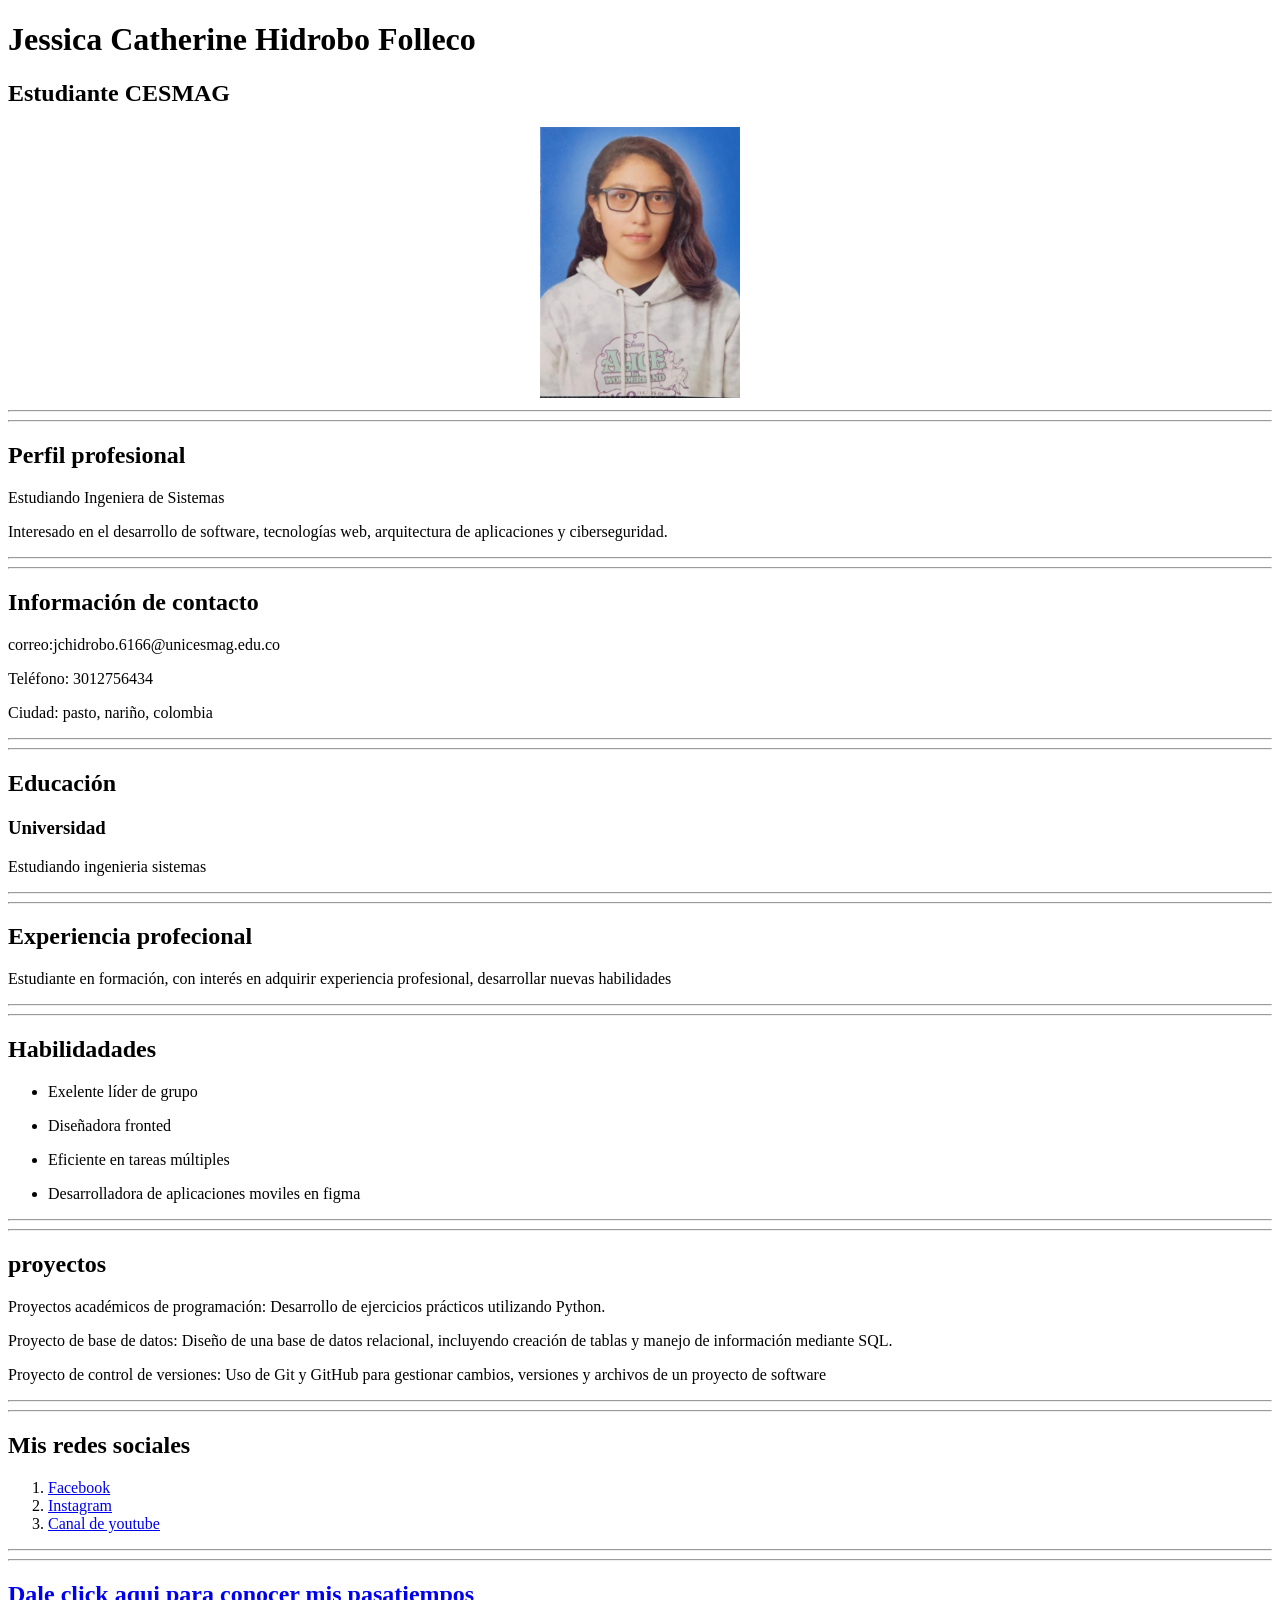
==== index.html @ d1530661 "hoha de vida taller 1 corte" ====
<!DOCTYPE html>
<html lang="en">
<head>
    <meta charset="UTF-8">
    <meta name="viewport" content="width=device-width, initial-scale=1.0">
    <title>Jessica Hidrobo, mi pagina con mi hoja de vida</title>
</head>
<body>
    <!--primera clase-->
   <header>
    <h1> Jessica Catherine Hidrobo Folleco</h1>
    <h2> Estudiante CESMAG </h2>
    <center>
        <img src="img/foto1.jpg" alt="fotografìa de Jessica" width="200">
    </center>
    
    <hr>
    <hr>
    <!-- Perfil profesional -->
    <h2>Perfil profesional</h2>
    <p>
      Estudiando Ingeniera de Sistemas 
    </p>
    <p>
      Interesado en el desarrollo de software, tecnologías web,
      arquitectura de aplicaciones y ciberseguridad.
    </p>

    <hr>
    <hr>
    <!-- Información de contacto -->
     <h2>Información de contacto</h2>
     <P>correo:jchidrobo.6166@unicesmag.edu.co </P>
     <p>Teléfono: 3012756434</p>
     <p>Ciudad: pasto, nariño, colombia</p>
   
    <!--salto de linea que dibuja una linea <hr> -->
    <!-- <br> salto de linea -->
    
    <hr>
    <hr>
    <h2>Educación</h2> 
    <h3>Universidad</h3>
    <p>Estudiando ingenieria sistemas </p>

    <hr>
    <hr>
    <h2>Experiencia profecional</h2> 
    <h3> </h3>
    <p>Estudiante en formación, con interés en adquirir experiencia profesional, desarrollar nuevas habilidades</p>
     
    <hr>
    <hr>
    <h2>Habilidadades </h2> 
    <h3> </h3>
    
    <ul>
         <li> 
             <p>Exelente líder de grupo  </p>
         </li>
         <li>
             <p>Diseñadora fronted</p>
         </li>
         <li>
             <p> Eficiente en tareas múltiples</p>
         </li>
         <li>
            <p>Desarrolladora de aplicaciones moviles en figma</p>
         </li>

     </ul>

    <hr>
    <hr>
    <h2>proyectos </h2> 
    <h3> </h3>
    <p>Proyectos académicos de programación: Desarrollo de ejercicios prácticos utilizando Python. </p>
    <p>Proyecto de base de datos: Diseño de una base de datos relacional, incluyendo creación de tablas y manejo de información mediante SQL.</p> 
    <p>Proyecto de control de versiones: Uso de Git y GitHub para gestionar cambios, versiones y archivos de un proyecto de software</p>

    <hr>
    <hr>
     <h2>Mis redes sociales </h2>
   
    <!-- <ul> me indica que voy a tener una lista no ordenada (lista de puntos)-->
    <!-- <ol> me indica que voy a tener una lista ordenada (lista de numeros)-->
     <ol>
         <!-- yo tengo un <li> por cada elemento que va atener la lista  -->
         <li> 
             <a href="https://www.facebook.com/?locale=es_LA">Facebook</a>
         </li>
         <li>
             <!-- <a> etiqueta para otras paginas -->
             <a href="https://www.instagram.com/" >Instagram</a>
         </li>
         <li>
          <a href="https://www.youtube.com/?app=desktop&hl=es" >Canal de youtube</a>  
         </li>
     </ol>

    <!-- <ol> me indica que voy a tener una lista ordenada (lista de numeros)-->

    <hr> 
    <hr>
     <h2>
      <a href="pasatiempos.html">Dale click aqui para conocer mis pasatiempos</a>
     </h2>
 

   </header>

</body>
</html>
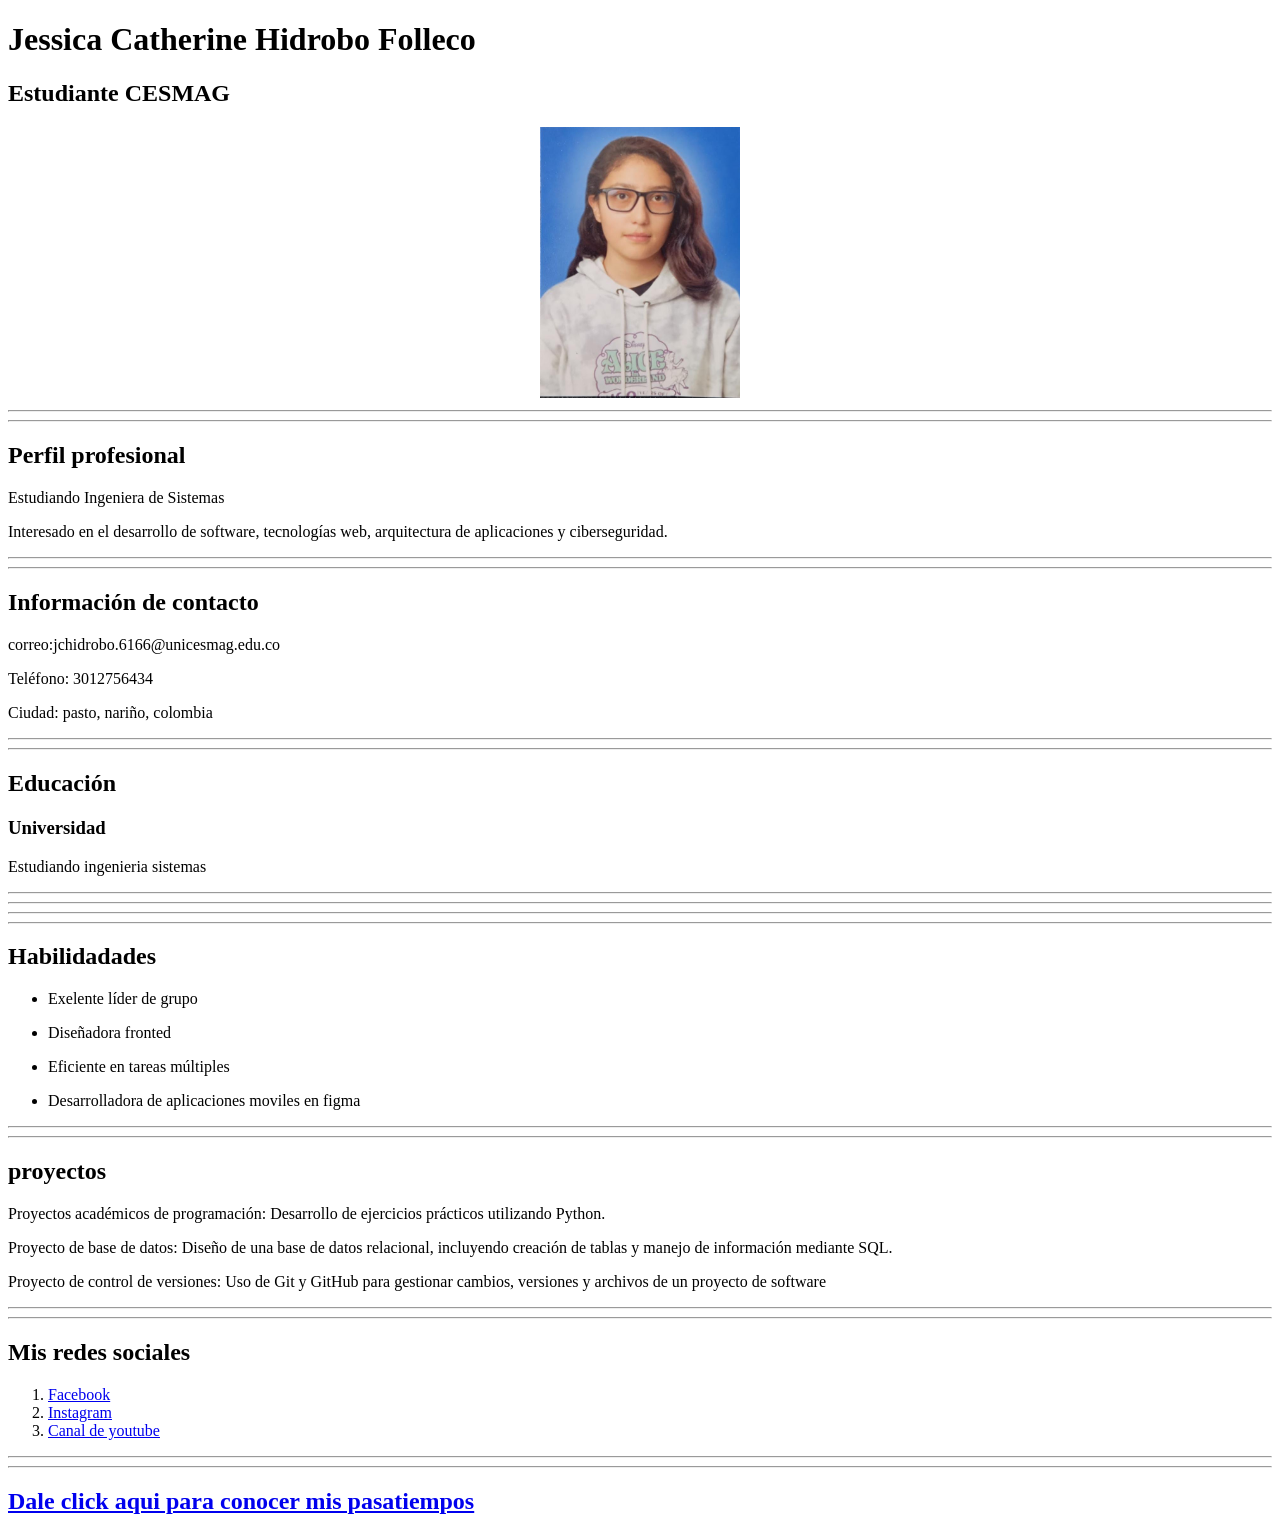
==== commit d5498412: "primera clase segundo corte" ====
--- a/index.html
+++ b/index.html
@@ -7,16 +7,23 @@
 </head>
 <body>
     <!--primera clase-->
-   <header>
+   <div>
+  
+    <header>
     <h1> Jessica Catherine Hidrobo Folleco</h1>
     <h2> Estudiante CESMAG </h2>
     <center>
         <img src="img/foto1.jpg" alt="fotografìa de Jessica" width="200">
     </center>
+
+   </div>
     
     <hr>
     <hr>
+  
+    <!-- segundo corte div -->
     <!-- Perfil profesional -->
+    <div>
     <h2>Perfil profesional</h2>
     <p>
       Estudiando Ingeniera de Sistemas 
@@ -26,29 +33,44 @@
       arquitectura de aplicaciones y ciberseguridad.
     </p>
 
+    </div>
+    
     <hr>
     <hr>
+   
+   
     <!-- Información de contacto -->
-     <h2>Información de contacto</h2>
+     <div>  
+    <h2>Información de contacto</h2>
      <P>correo:jchidrobo.6166@unicesmag.edu.co </P>
      <p>Teléfono: 3012756434</p>
      <p>Ciudad: pasto, nariño, colombia</p>
+
+     </div>
+     
    
     <!--salto de linea que dibuja una linea <hr> -->
     <!-- <br> salto de linea -->
     
     <hr>
     <hr>
+   
+   <div> 
     <h2>Educación</h2> 
     <h3>Universidad</h3>
     <p>Estudiando ingenieria sistemas </p>
 
+   </div>
+    
+
     <hr>
     <hr>
-    <h2>Experiencia profecional</h2> 
-    <h3> </h3>
-    <p>Estudiante en formación, con interés en adquirir experiencia profesional, desarrollar nuevas habilidades</p>
-     
+
+    <div>
+
+
+    </div>
+    
     <hr>
     <hr>
     <h2>Habilidadades </h2> 
@@ -73,7 +95,6 @@
     <hr>
     <hr>
     <h2>proyectos </h2> 
-    <h3> </h3>
     <p>Proyectos académicos de programación: Desarrollo de ejercicios prácticos utilizando Python. </p>
     <p>Proyecto de base de datos: Diseño de una base de datos relacional, incluyendo creación de tablas y manejo de información mediante SQL.</p> 
     <p>Proyecto de control de versiones: Uso de Git y GitHub para gestionar cambios, versiones y archivos de un proyecto de software</p>
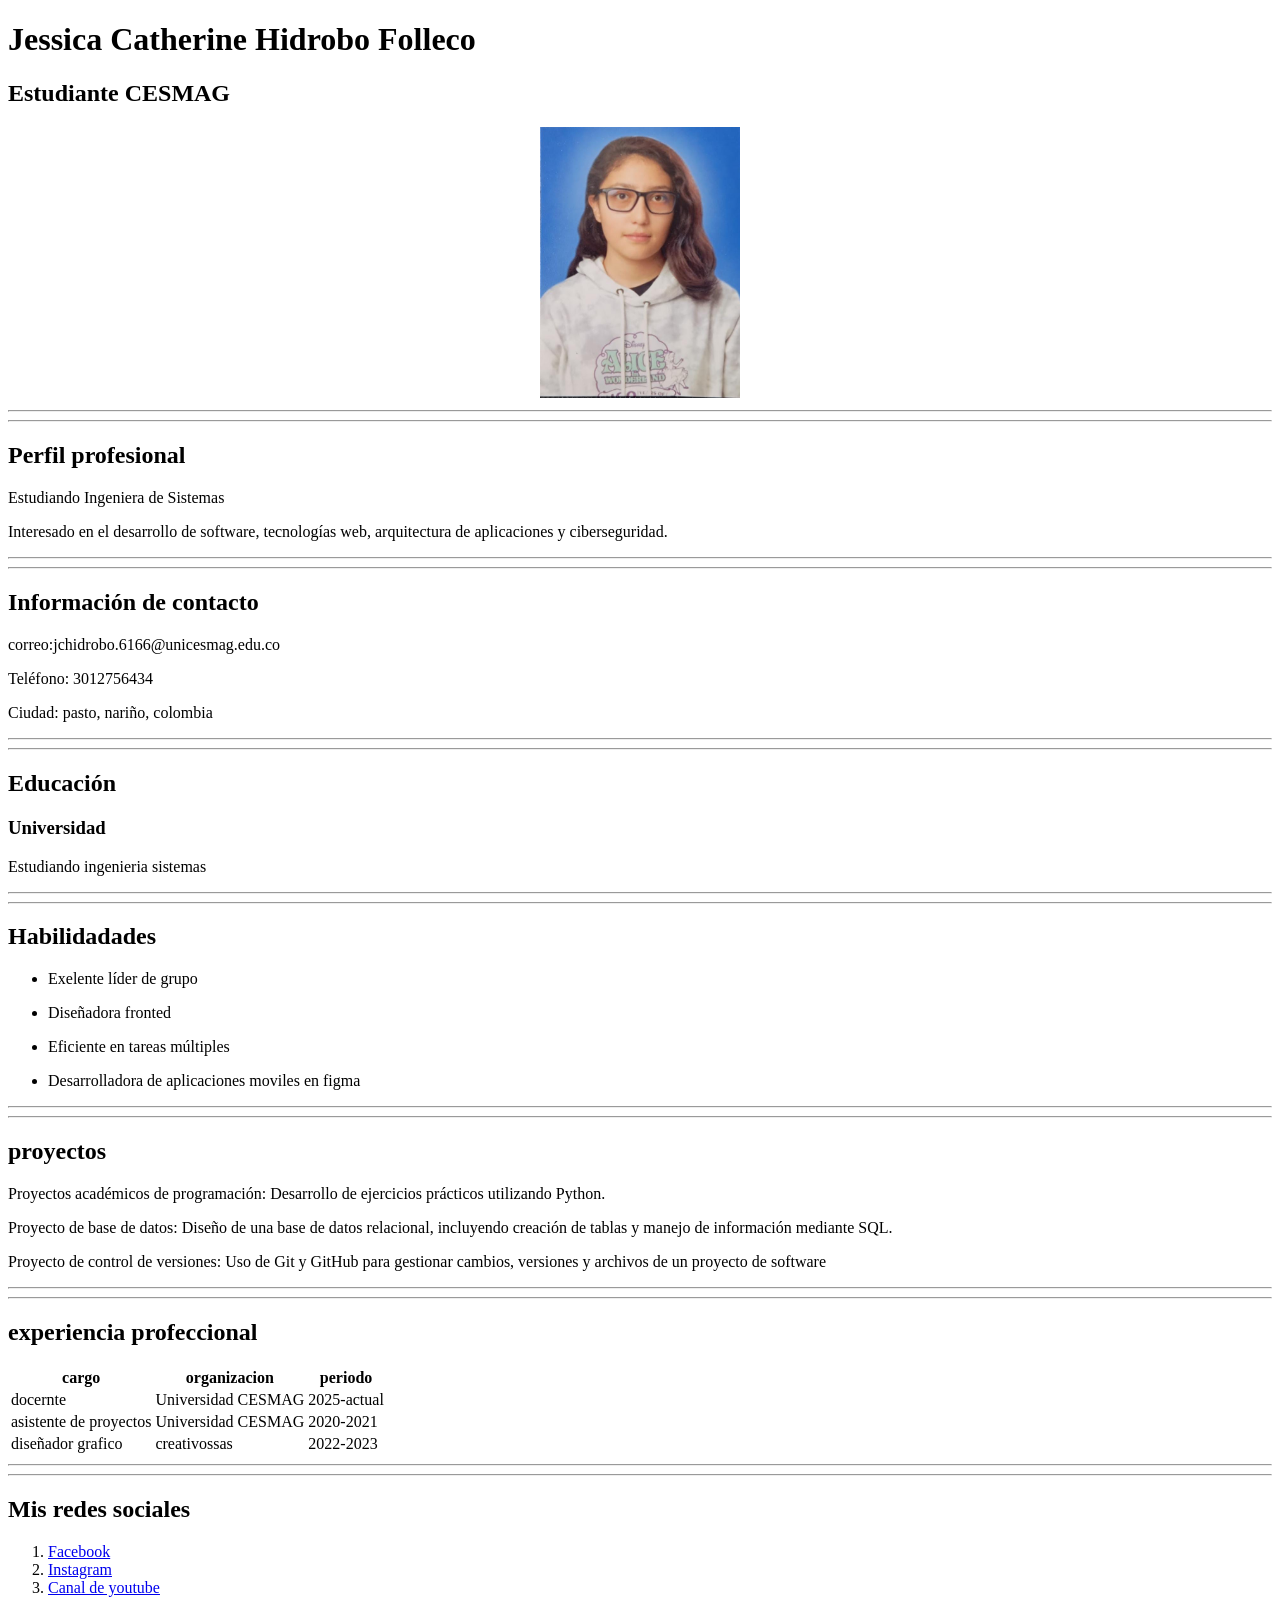
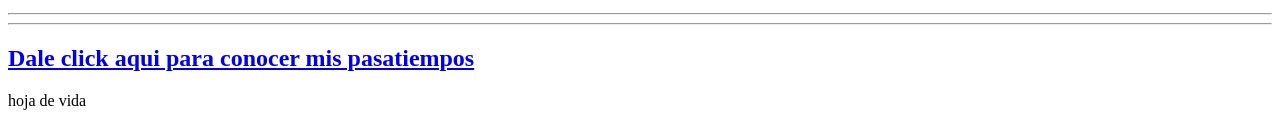
==== commit 2c044d37: "hoja de vida clase2 segundo corte" ====
--- a/index.html
+++ b/index.html
@@ -7,23 +7,26 @@
 </head>
 <body>
     <!--primera clase-->
-   <div>
+   
   
     <header>
-    <h1> Jessica Catherine Hidrobo Folleco</h1>
+
+      <div>
+        <h1> Jessica Catherine Hidrobo Folleco</h1>
     <h2> Estudiante CESMAG </h2>
     <center>
         <img src="img/foto1.jpg" alt="fotografìa de Jessica" width="200">
     </center>
-
-   </div>
+      </div>
+    
+   
     
     <hr>
     <hr>
   
     <!-- segundo corte div -->
     <!-- Perfil profesional -->
-    <div>
+    <section class="secction" id="Perfil">
     <h2>Perfil profesional</h2>
     <p>
       Estudiando Ingeniera de Sistemas 
@@ -33,7 +36,7 @@
       arquitectura de aplicaciones y ciberseguridad.
     </p>
 
-    </div>
+    </section>
     
     <hr>
     <hr>
@@ -55,24 +58,23 @@
     <hr>
     <hr>
    
-   <div> 
+   <section class="seccion" id="Educación"> 
     <h2>Educación</h2> 
+   
+    <article class="Universidad"> 
     <h3>Universidad</h3>
     <p>Estudiando ingenieria sistemas </p>
+    </article>
+   
 
-   </div>
+   </section>
     
 
     <hr>
     <hr>
 
-    <div>
+    <secton class="seccion" id="Habilidadades">
 
-
-    </div>
-    
-    <hr>
-    <hr>
     <h2>Habilidadades </h2> 
     <h3> </h3>
     
@@ -92,16 +94,64 @@
 
      </ul>
 
+
+    </secton>
+    
+    
+    
     <hr>
     <hr>
+    <section class="seccion" id="proyectos" >
+
     <h2>proyectos </h2> 
+
     <p>Proyectos académicos de programación: Desarrollo de ejercicios prácticos utilizando Python. </p>
     <p>Proyecto de base de datos: Diseño de una base de datos relacional, incluyendo creación de tablas y manejo de información mediante SQL.</p> 
     <p>Proyecto de control de versiones: Uso de Git y GitHub para gestionar cambios, versiones y archivos de un proyecto de software</p>
 
+    </section>
     <hr>
     <hr>
-     <h2>Mis redes sociales </h2>
+     <section class="seccion" id="experiencia">
+      <h2> experiencia profeccional</h2>
+      <!-- table para crear tablas-->
+      <table>
+        <thead>
+          <!-- <thead> titulos de la tabla, <tr> filas <th> columnas -->
+          <tr>
+            <th>cargo</th>
+            <th>organizacion</th>
+            <th>periodo</th>
+          </tr>
+        </thead>
+        <tbody>
+        <!--<tbody> contenido de la tabla, <tr> filas <td> columnas -->
+          <tr>
+            <td>docernte</td>
+            <td>Universidad CESMAG</td>
+            <td>2025-actual</td>
+          </tr>
+          <tr>
+            <td>asistente de proyectos</td>
+            <td>Universidad CESMAG</td>
+            <td>2020-2021</td>
+          </tr>
+          <tr> 
+            <td>diseñador grafico</td>
+            <td>creativossas</td>
+            <td>2022-2023</td>
+          </tr>
+        </tbody>
+      </table>
+
+     </section>
+
+    <hr>
+    <hr>
+
+    <section class="seccion" id="redes">
+
+    <h2>Mis redes sociales </h2>
    
     <!-- <ul> me indica que voy a tener una lista no ordenada (lista de puntos)-->
     <!-- <ol> me indica que voy a tener una lista ordenada (lista de numeros)-->
@@ -119,16 +169,30 @@
          </li>
      </ol>
 
+    </section>
+     
+
     <!-- <ol> me indica que voy a tener una lista ordenada (lista de numeros)-->
 
     <hr> 
     <hr>
+
+    <section class="seccion" id="pasatiempos">
      <h2>
       <a href="pasatiempos.html">Dale click aqui para conocer mis pasatiempos</a>
      </h2>
+
+    </section>
+     
  
 
    </header>
+   <footer>
+   <!-- pie de pagina-->
+   <p> 
+    hoja de vida 
+   </p>
+   </footer>
 
 </body>
 </html>
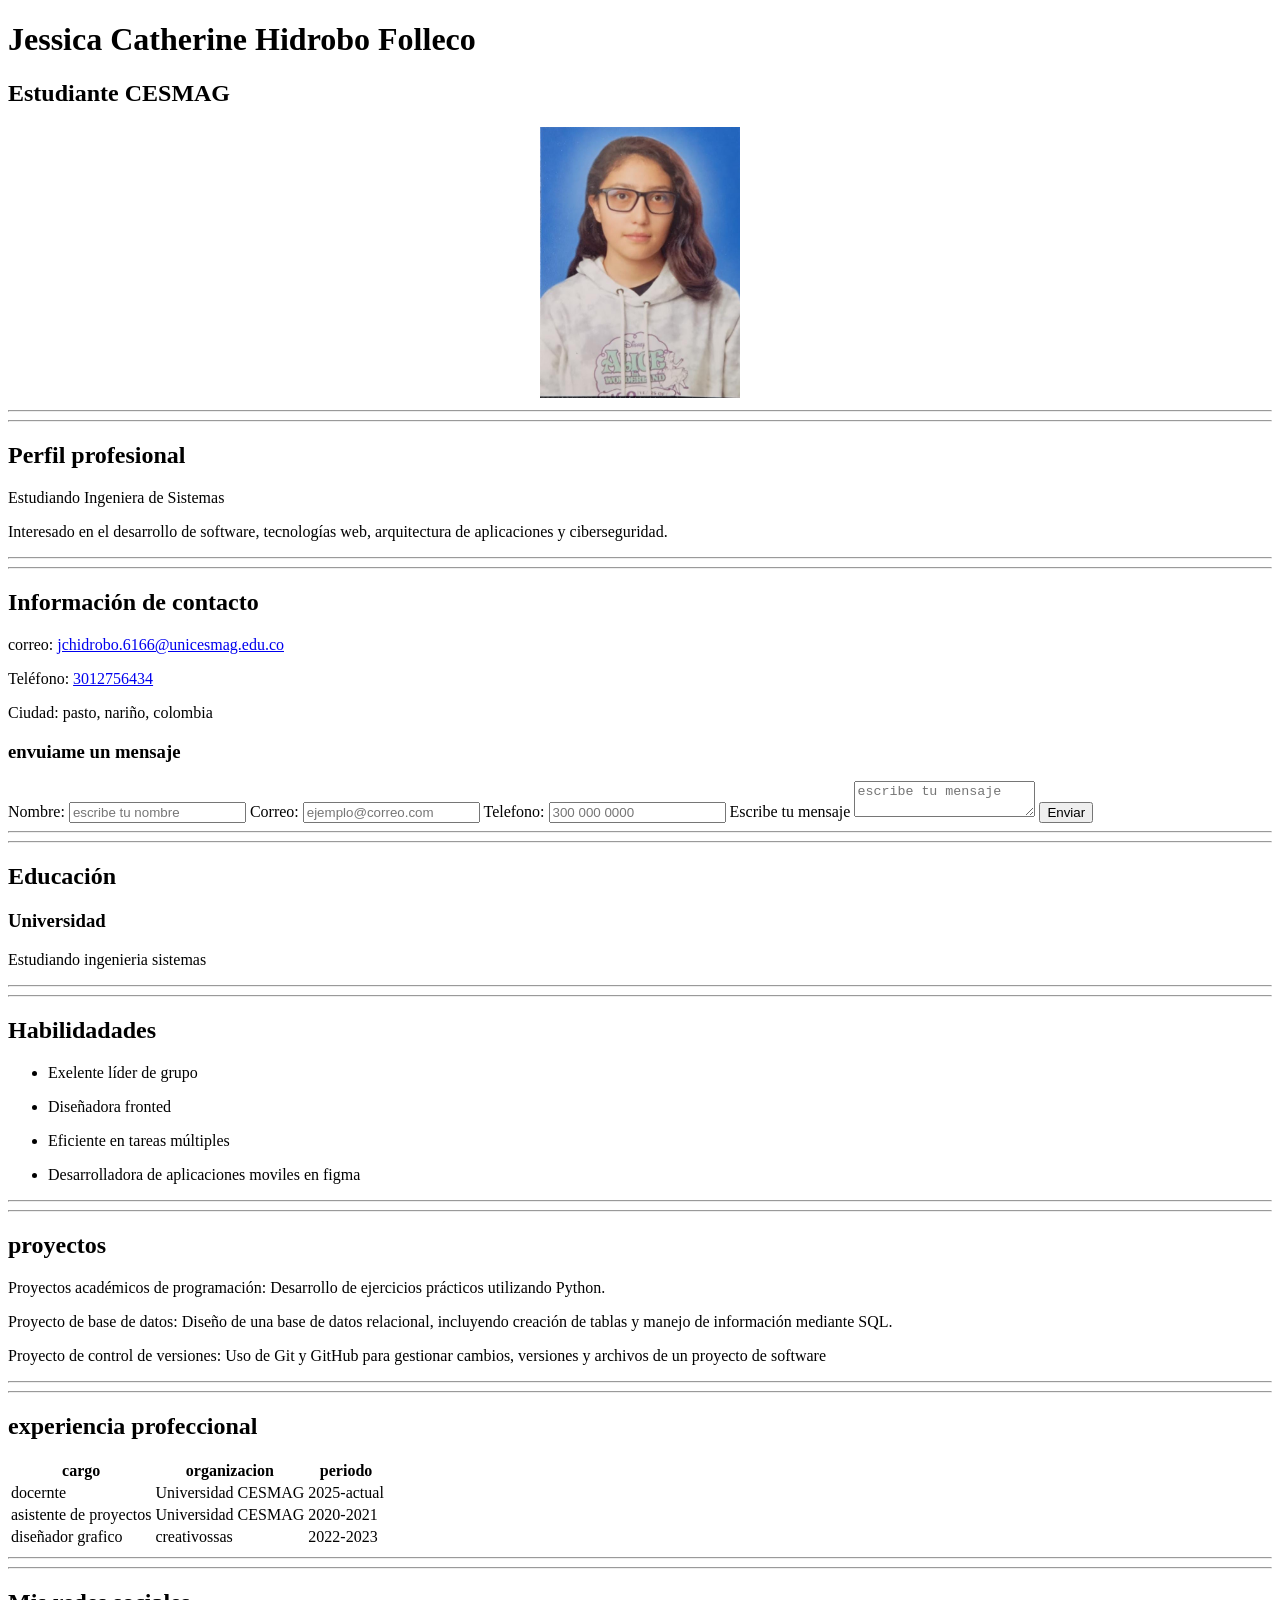
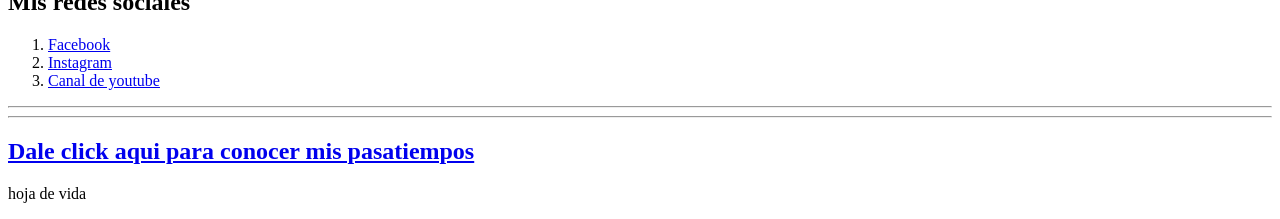
==== commit a0816d2c: "clase 3 2 corte" ====
--- a/index.html
+++ b/index.html
@@ -43,13 +43,36 @@
    
    
     <!-- Información de contacto -->
-     <div>  
+     <section class="seccion" id=" contacto">  
     <h2>Información de contacto</h2>
-     <P>correo:jchidrobo.6166@unicesmag.edu.co </P>
-     <p>Teléfono: 3012756434</p>
+    <!--<a href="mailto: jchidrobo.6166@unicesmag.edu.co">jchidrobo.6166@unicesmag.edu.co</a> : para abrir el correo o el cel-->
+     <P>correo:
+      <a href="mailto: jchidrobo.6166@unicesmag.edu.co">jchidrobo.6166@unicesmag.edu.co</a>    
+     </P>
+     <p>Teléfono: 
+    <a href="tel: 3012756434">3012756434</a>
+     </p>
      <p>Ciudad: pasto, nariño, colombia</p>
 
-     </div>
+     <h3>envuiame un mensaje </h3>
+     <form action="">
+
+      <label for="nombre">Nombre:</label></label>
+      <input type="text" id="nombre" name="nombre" placeholder="escribe tu nombre" required>
+
+      <label for="correo">Correo:</label></label>
+      <input type="email" id="correo" name="correo" placeholder="ejemplo@correo.com" required>
+
+      <label for="telefono">Telefono:</label></label>
+      <input type="tel" id="telefono" name="telefono" placeholder="300 000 0000" required>
+
+      <label for="mensaje">Escribe tu mensaje</label>
+      <textarea name="mensaje" id="mensaje" placeholder="escribe tu mensaje"></textarea>
+
+      <button type="submit">Enviar</button>
+     </form>
+     
+    </section >
      
    
     <!--salto de linea que dibuja una linea <hr> -->
@@ -148,7 +171,7 @@
 
     <hr>
     <hr>
-
+   <!-- targert="_blank" para abrir enlace en otra ventana-->
     <section class="seccion" id="redes">
 
     <h2>Mis redes sociales </h2>
@@ -158,14 +181,14 @@
      <ol>
          <!-- yo tengo un <li> por cada elemento que va atener la lista  -->
          <li> 
-             <a href="https://www.facebook.com/?locale=es_LA">Facebook</a>
+             <a href="https://www.facebook.com/?locale=es_LA" target="_blank">Facebook</a>
          </li>
          <li>
              <!-- <a> etiqueta para otras paginas -->
-             <a href="https://www.instagram.com/" >Instagram</a>
-         </li>
-         <li>
-          <a href="https://www.youtube.com/?app=desktop&hl=es" >Canal de youtube</a>  
+             <a href="https://www.instagram.com/" target="_blank" >Instagram</a>
+         </li>
+         <li>
+          <a href="https://www.youtube.com/?app=desktop&hl=es" target="_blank" >Canal de youtube</a>  
          </li>
      </ol>
 
@@ -179,7 +202,7 @@
 
     <section class="seccion" id="pasatiempos">
      <h2>
-      <a href="pasatiempos.html">Dale click aqui para conocer mis pasatiempos</a>
+      <a href="pasatiempos.html" target="_blank">Dale click aqui para conocer mis pasatiempos</a>
      </h2>
 
     </section>
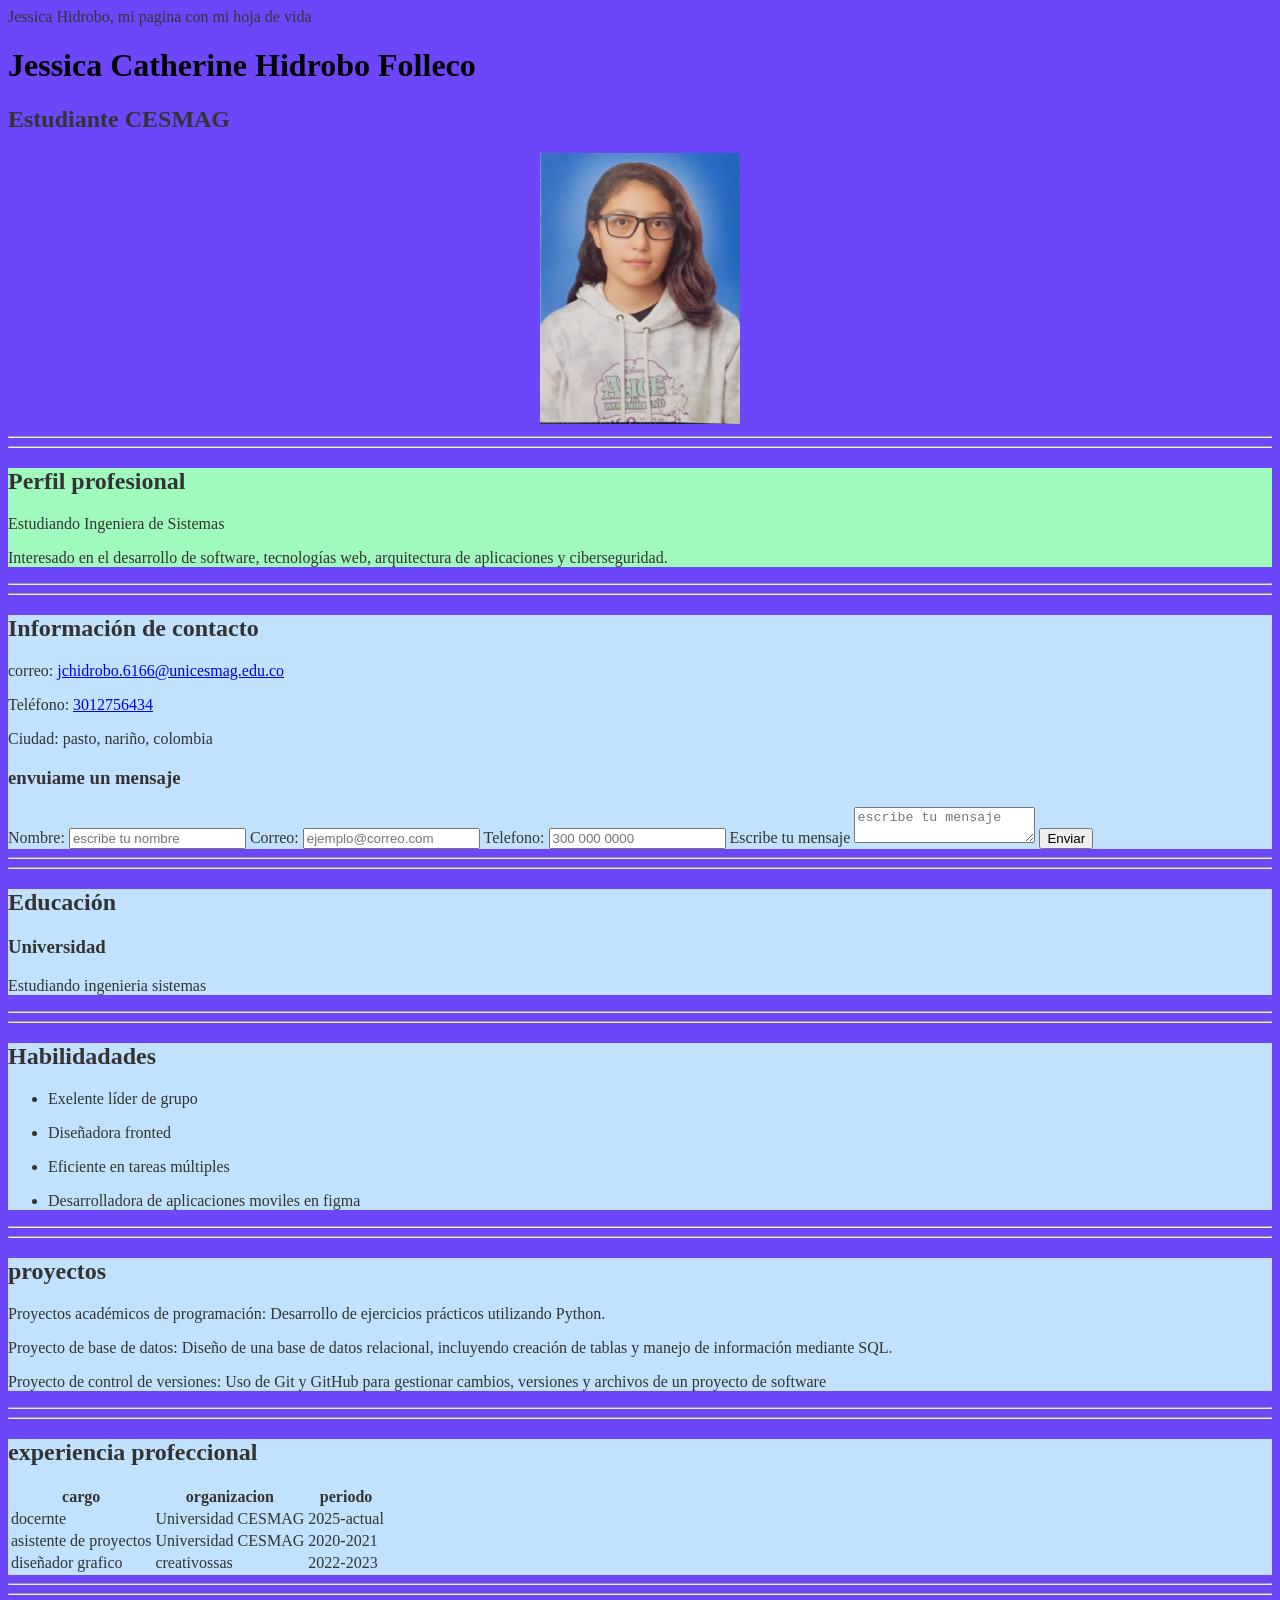
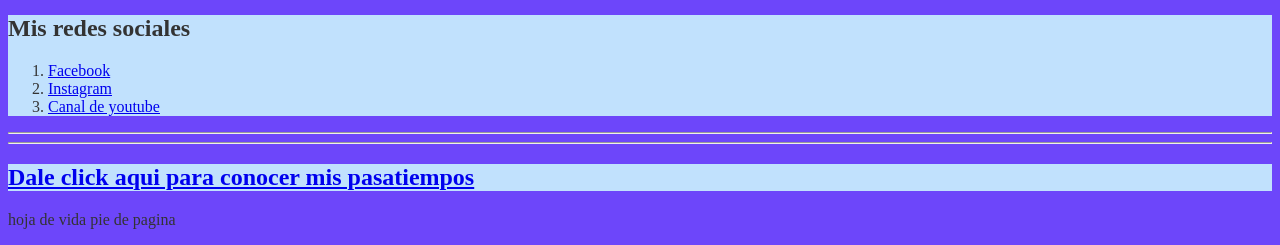
==== commit 539a2091: "hoja de vida clase4 corte2" ====
--- a/index.html
+++ b/index.html
@@ -3,6 +3,7 @@
 <head>
     <meta charset="UTF-8">
     <meta name="viewport" content="width=device-width, initial-scale=1.0">
+    <link rel="stylesheet" href="css/styles.css"
     <title>Jessica Hidrobo, mi pagina con mi hoja de vida</title>
 </head>
 <body>
@@ -88,15 +89,15 @@
     <h3>Universidad</h3>
     <p>Estudiando ingenieria sistemas </p>
     </article>
-   
-
+  
    </section>
     
 
     <hr>
     <hr>
 
-    <secton class="seccion" id="Habilidadades">
+
+<section class="seccion" id="Habilidadades">    
 
     <h2>Habilidadades </h2> 
     <h3> </h3>
@@ -118,14 +119,15 @@
      </ul>
 
 
-    </secton>
-    
-    
-    
-    <hr>
-    <hr>
+    </section>
+    
+    
+    
+    <hr>
+    <hr>
+
+
     <section class="seccion" id="proyectos" >
-
     <h2>proyectos </h2> 
 
     <p>Proyectos académicos de programación: Desarrollo de ejercicios prácticos utilizando Python. </p>
@@ -133,8 +135,11 @@
     <p>Proyecto de control de versiones: Uso de Git y GitHub para gestionar cambios, versiones y archivos de un proyecto de software</p>
 
     </section>
-    <hr>
-    <hr>
+
+    <hr>
+    <hr>
+
+
      <section class="seccion" id="experiencia">
       <h2> experiencia profeccional</h2>
       <!-- table para crear tablas-->
@@ -171,6 +176,8 @@
 
     <hr>
     <hr>
+
+
    <!-- targert="_blank" para abrir enlace en otra ventana-->
     <section class="seccion" id="redes">
 
@@ -213,7 +220,7 @@
    <footer>
    <!-- pie de pagina-->
    <p> 
-    hoja de vida 
+    hoja de vida pie de pagina
    </p>
    </footer>
 
--- a/css/styles.css
+++ b/css/styles.css
@@ -0,0 +1,21 @@
+/* estilo de la pagina*/
+
+body{
+    background-color: #6d46fa;
+    color: #333;
+    font-family: cursive;
+}
+
+/* textos*/
+
+h1 {
+    color: black;
+    font: size 40px;
+}
+
+.seccion{
+    background-color: rgb(193, 225, 253);
+}
+ #Perfil{
+    background-color: rgb(160, 250, 190);
+}
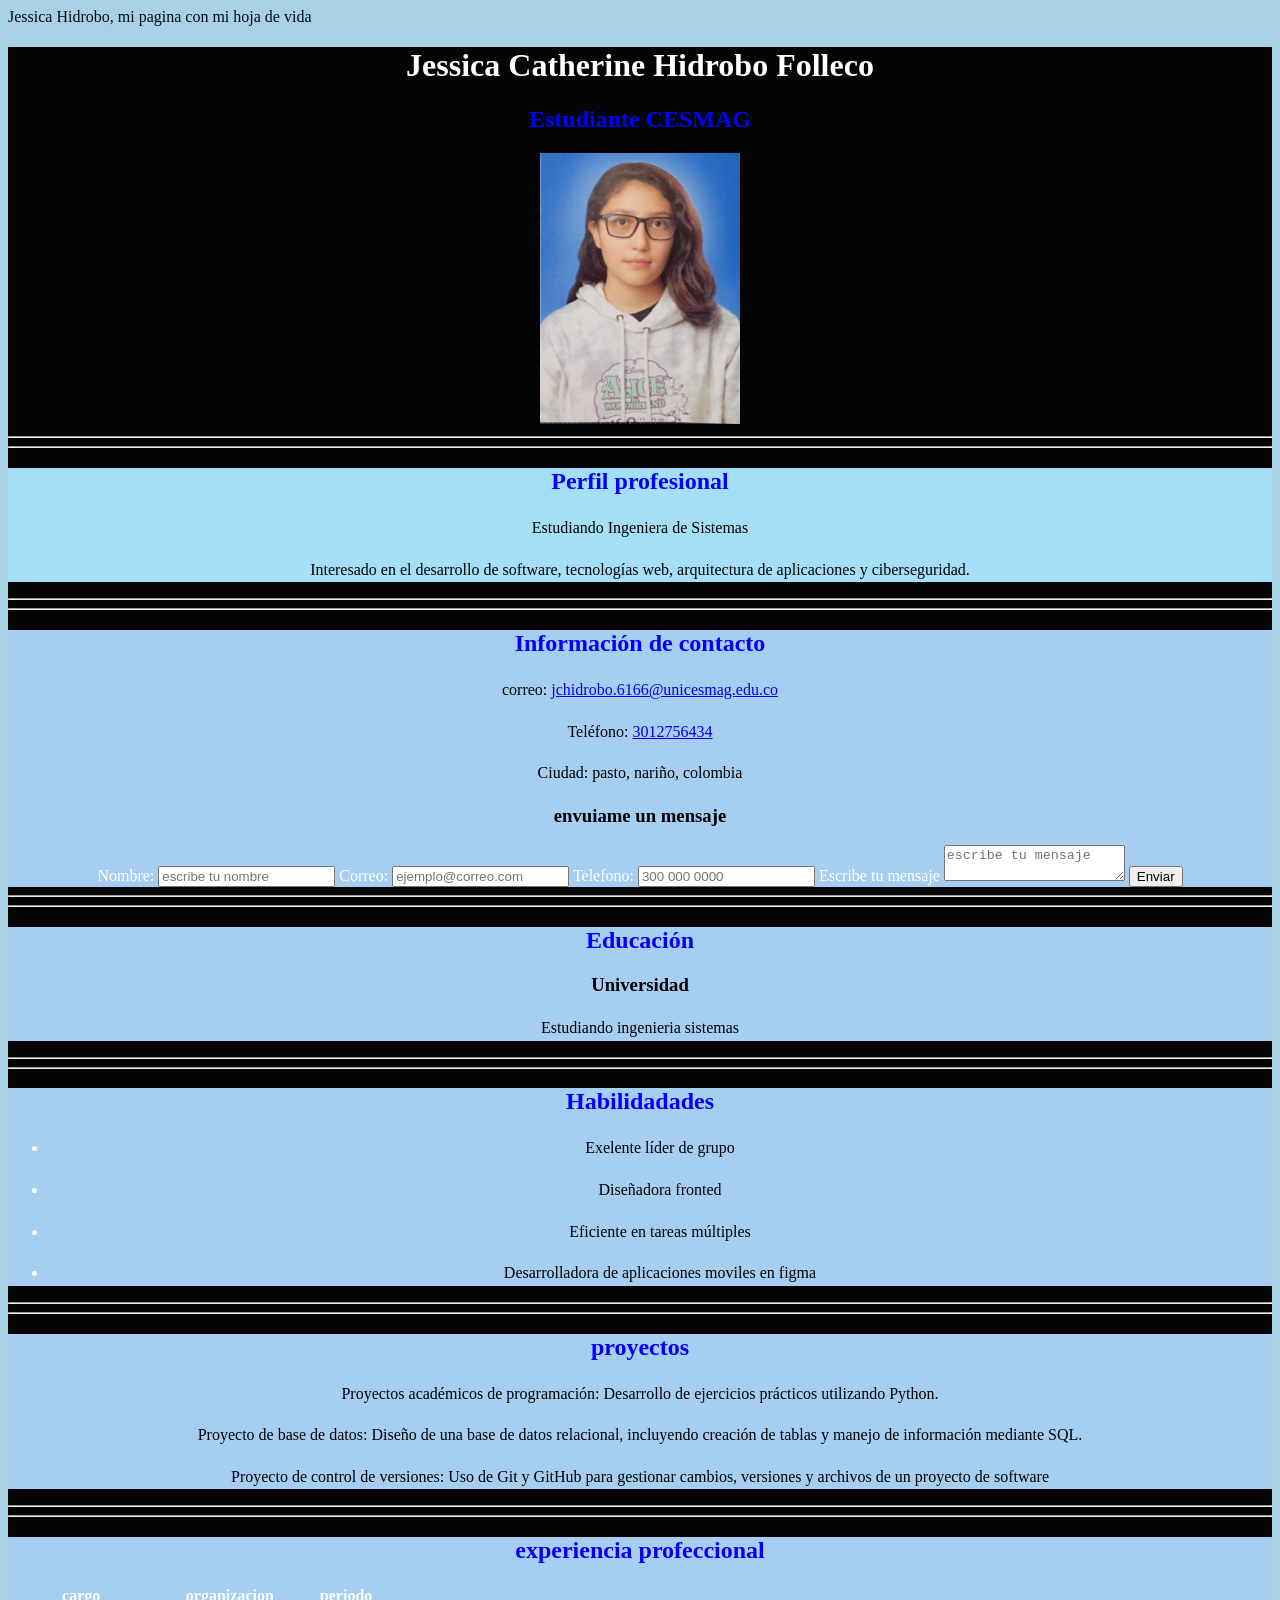
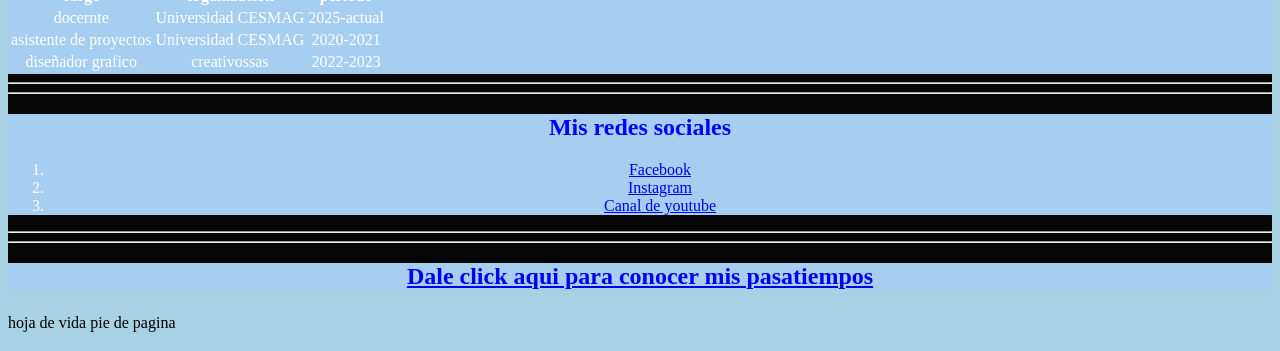
==== commit bb1eec54: "clase5 2corte" ====
--- a/index.html
+++ b/index.html
@@ -4,6 +4,7 @@
     <meta charset="UTF-8">
     <meta name="viewport" content="width=device-width, initial-scale=1.0">
     <link rel="stylesheet" href="css/styles.css"
+   
     <title>Jessica Hidrobo, mi pagina con mi hoja de vida</title>
 </head>
 <body>
--- a/css/styles.css
+++ b/css/styles.css
@@ -1,8 +1,8 @@
 /* estilo de la pagina*/
 
 body{
-    background-color: #6d46fa;
-    color: #333;
+    background-color: #a9d1e4;
+    color: #07091a;
     font-family: cursive;
 }
 
@@ -13,9 +13,42 @@
     font: size 40px;
 }
 
+h2 {
+    color: blue;
+    font: size 40px;
+}
+
+h3 {
+    color: black;
+    font: size 40px;
+}
+
+
+p {
+    color: black;
+    line-height: 1.6;  /*interlineado*/
+    font: size 40px;
+}
+
+
+/* etiquetas se escriben igual que en el html h1 p etc*/
+/* .seccion para clases ( afecta a toda la seccion) # id de una seccion(afecta a una sola etiqueta) */
 .seccion{
-    background-color: rgb(193, 225, 253);
+    background-color: rgb(165, 206, 241);
 }
  #Perfil{
-    background-color: rgb(160, 250, 190);
+    background-color: rgb(165, 223, 247);
+}
+
+
+
+header{
+    background-color: #050505;
+    color: white;
+    text-align: center;
+}
+
+header h1{
+    color: white;
+    
 }
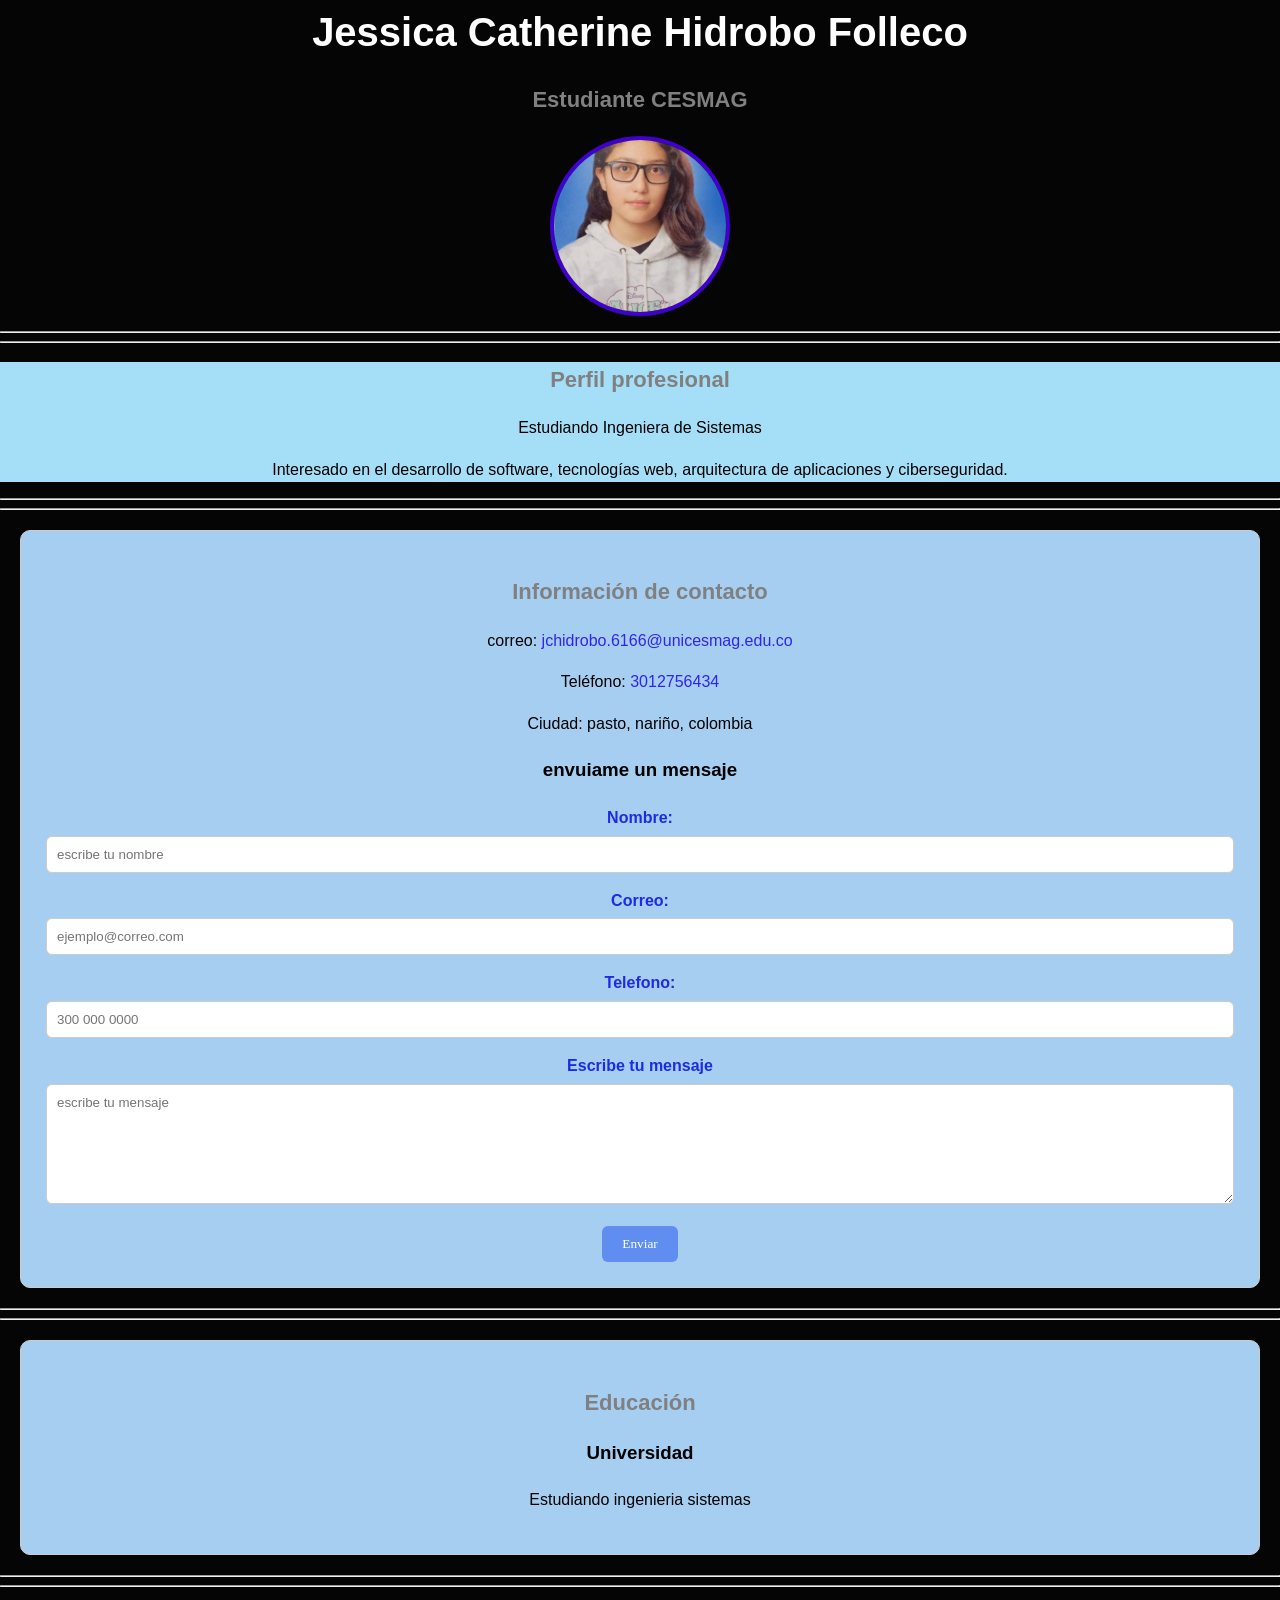
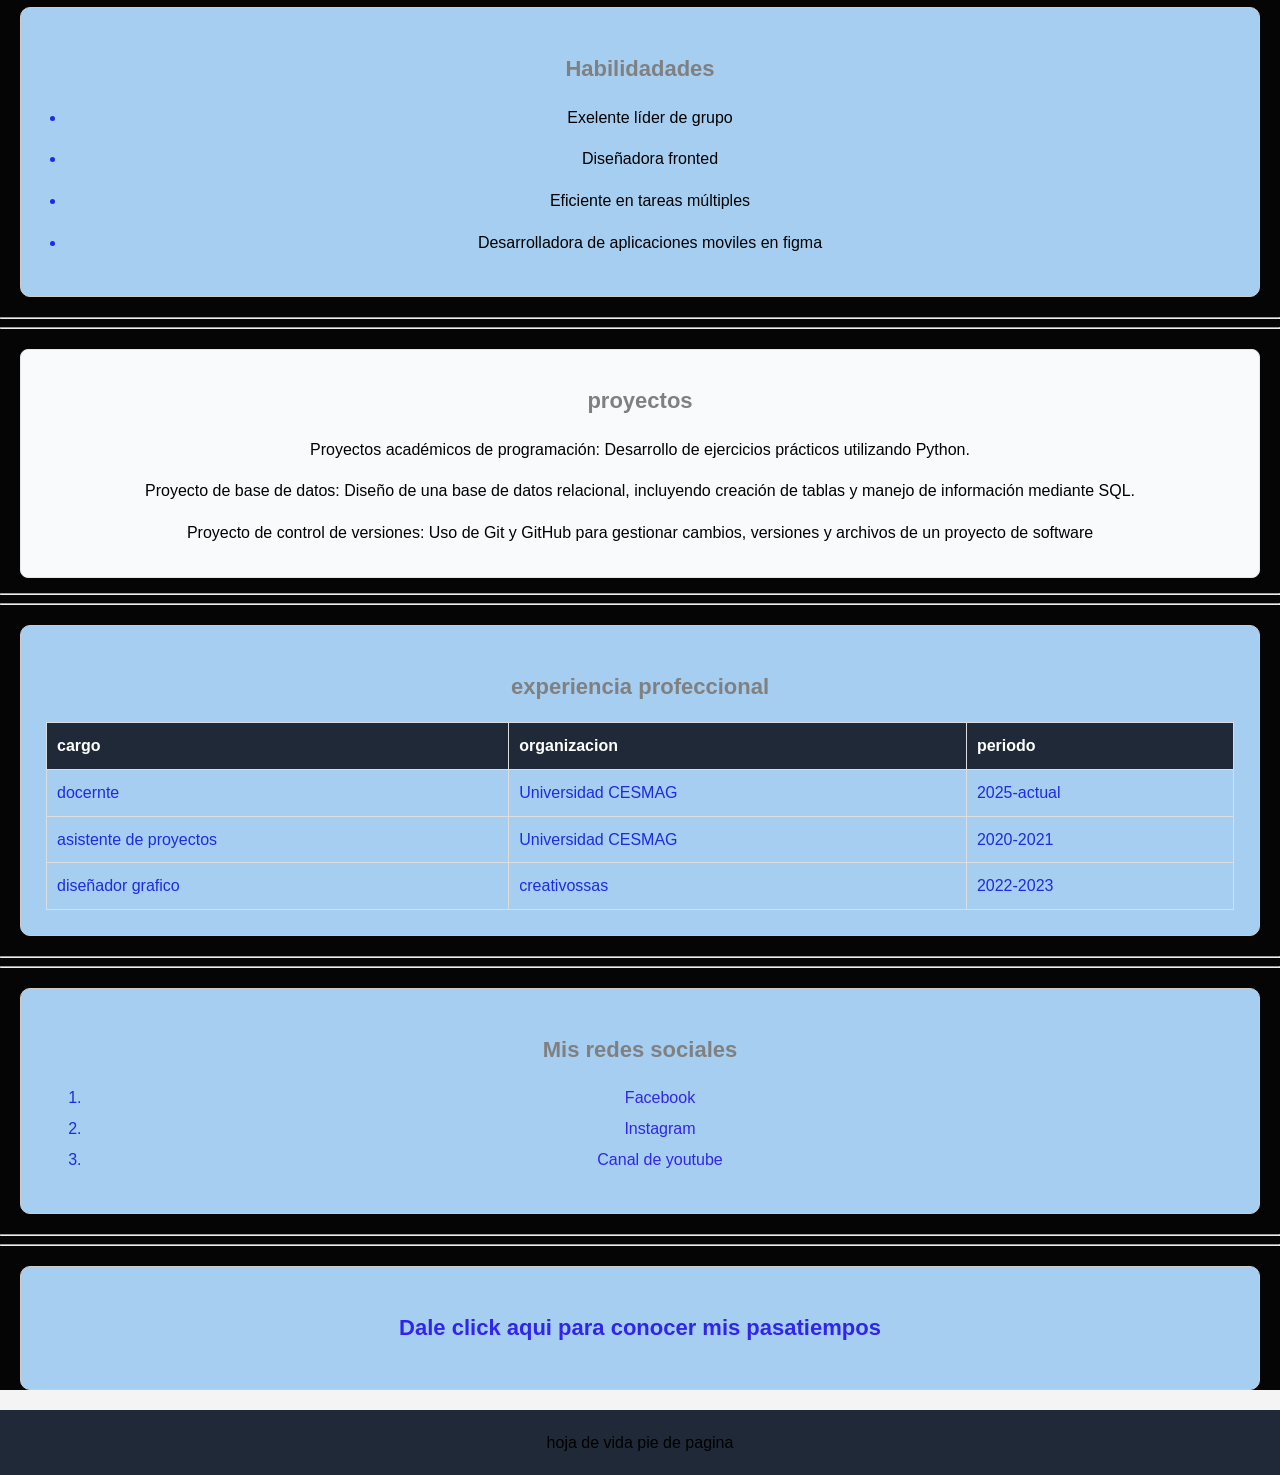
==== commit 6e078fa4: "hoja de vida clase6 2corte" ====
--- a/index.html
+++ b/index.html
@@ -3,7 +3,7 @@
 <head>
     <meta charset="UTF-8">
     <meta name="viewport" content="width=device-width, initial-scale=1.0">
-    <link rel="stylesheet" href="css/styles.css"
+    <link rel="stylesheet" href="css/styles.css">
    
     <title>Jessica Hidrobo, mi pagina con mi hoja de vida</title>
 </head>
--- a/css/styles.css
+++ b/css/styles.css
@@ -1,17 +1,47 @@
 /* estilo de la pagina*/
 
 body{
+    margin: 0;
     background-color: #a9d1e4;
     color: #07091a;
     font-family: cursive;
-}
+    line-height:1.6 ; 
+}
+
+
+header{
+    background-color: #050505;
+    color: rgb(30, 43, 228);
+    text-align: center;
+}
+
+header h1{
+    margin: 0;
+    color: white;
+    font-size: 40px;
+    
+}
+
+header h2{
+    color: gray;
+    font-size: 22px;
+    
+}
+
+
+/*  imagen */
+header img {
+    width: 180px;
+    height: 180px;
+    border-radius: 50%;
+    object-fit: cover;
+    border: 4px solid rgba(76, 0, 253, 0.815);
+}
+
+
+
 
 /* textos*/
-
-h1 {
-    color: black;
-    font: size 40px;
-}
 
 h2 {
     color: blue;
@@ -20,7 +50,7 @@
 
 h3 {
     color: black;
-    font: size 40px;
+    font: size 20px;
 }
 
 
@@ -35,20 +65,152 @@
 /* .seccion para clases ( afecta a toda la seccion) # id de una seccion(afecta a una sola etiqueta) */
 .seccion{
     background-color: rgb(165, 206, 241);
+    padding: 25px;
+    margin: 20px;
+    border: 1px solid #ccc;
+    border-radius: 10px;
+    font-family: inherit;
 }
  #Perfil{
     background-color: rgb(165, 223, 247);
 }
 
 
-
-header{
-    background-color: #050505;
+* {
+    box-sizing: border-box;
+}
+
+body {
+    margin: 0;
+    background-color: #f4f4f4;
+    color: #333;
+    font-family: Arial, sans-serif;
+    line-height: 1.6;
+}
+
+* {
+    box-sizing: border-box;
+}
+/*  ENLACES */
+
+a {
+    color: #3225eb;
+    text-decoration: none;
+}
+
+a:hover {
+    text-decoration: underline;
+}
+
+/* LISTAS */
+
+ul {
+    padding-left: 20px;
+}
+
+li {
+    margin-bottom: 5px;
+}
+
+/* FORMULARIO */
+
+
+form {
+    margin-top: 20px;
+}
+
+label {
+    display: block;
+    margin-bottom: 5px;
+    font-weight: bold;
+}
+
+input,
+textarea {
+    width: 100%;
+    padding: 10px;
+    margin-bottom: 15px;
+    border: 1px solid #ccc;
+    border-radius: 6px;
+    font-family: inherit;
+}
+
+textarea {
+    min-height: 120px;
+    resize: vertical;
+}
+
+button {
+    background-color: #5f8df0;
+    color: white;
+    border: none;
+    padding: 10px 20px;
+    border-radius: 6px;
+    cursor: pointer;
+    font-family: cursive;
+}
+
+/*  TABLA */
+
+table {
+    width: 100%;
+    border-collapse: collapse;
+}
+
+th,
+td {
+    border: 1px solid #ddd;
+    padding: 10px;
+    text-align: left;
+}
+
+th {
+    background-color: #1f2937;
+    color: white;
+}
+
+/* PROYECTOS*/
+
+#proyectos{
+    background-color: #f9fafb;
+    padding: 15px;
+    margin-bottom: 15px;
+    border: 1px solid #e5e7eb;
+    border-radius: 8px;
+}
+
+
+/* FORMACIÓN */
+
+.educación {
+    background-color: #f9fafb;
+    padding: 15px;
+    margin-bottom: 15px;
+    border: 1px solid #e5e7eb;
+    border-radius: 8px;
+}
+
+
+/* EXPERIENCIA */
+
+.experiencia {
+    background-color: #f9fafb;
+    padding: 15px;
+    margin-bottom: 15px;
+    border: 1px solid #e5e7eb;
+    border-radius: 8px;
+}
+
+
+
+footer {
+    background-color: #1f2937;
     color: white;
     text-align: center;
-}
-
-header h1{
-    color: white;
-    
-}+    padding: 20px;
+}
+
+footer p {
+    margin: 0;
+}
+
